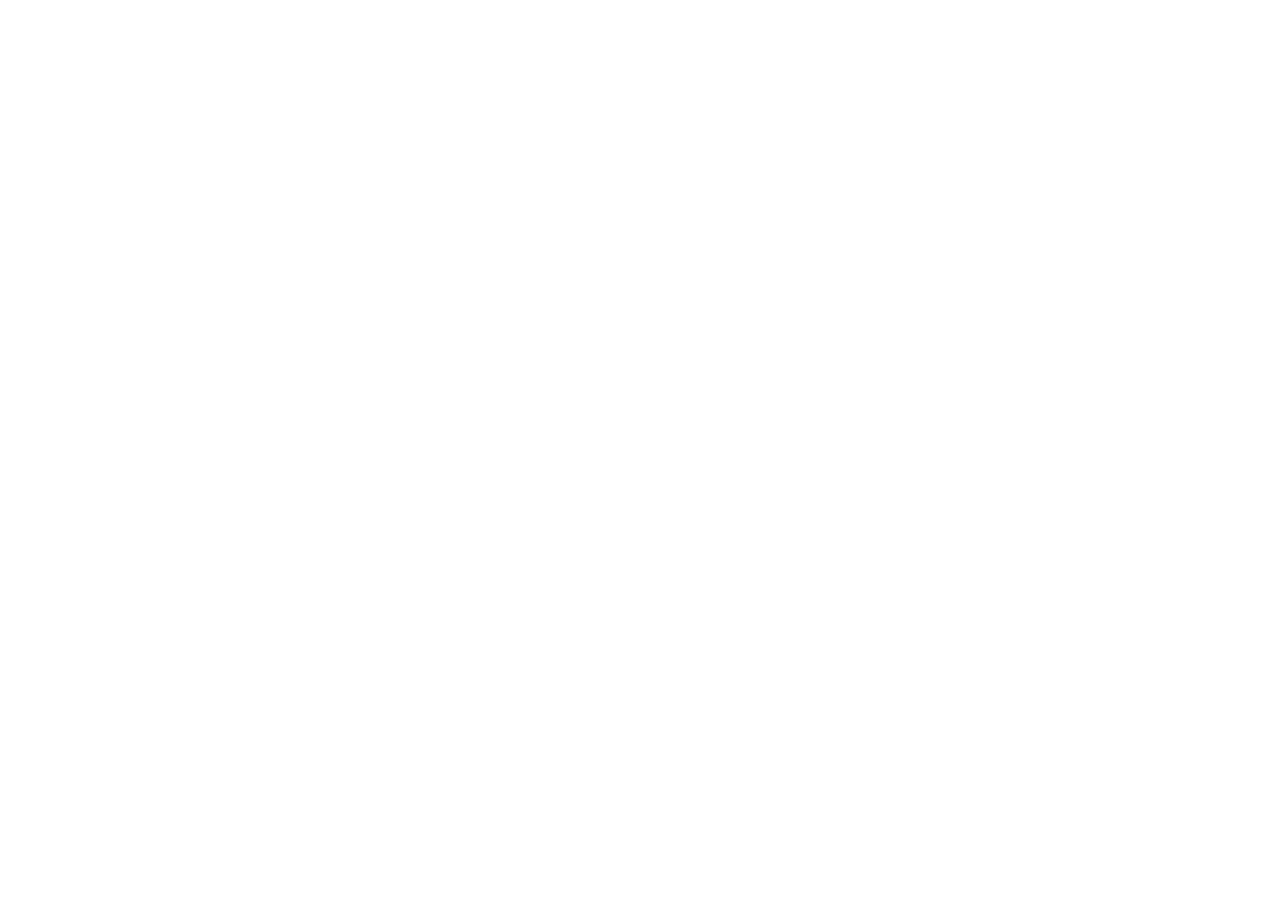
==== index.html @ ff85bb8d "First Commit" ====
<!DOCTYPE html>
<html lang="en">
<head>
    <meta charset="UTF-8">
    <meta name="viewport" content="width=device-width, initial-scale=1.0">
    <title>My Portfolio Website</title>
</head>
<body>
    
</body>
</html>
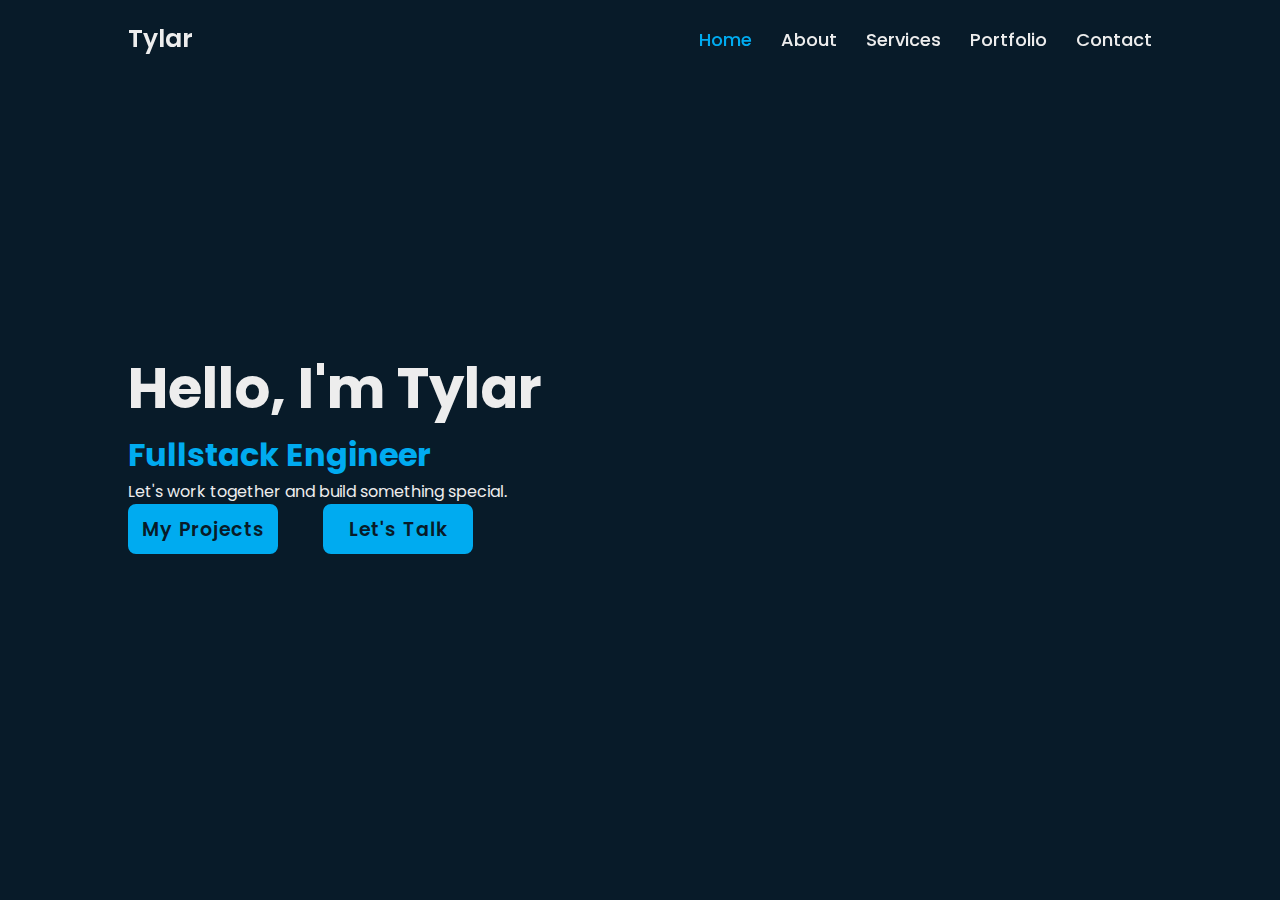
==== commit 9acf4d44: "info/nav/btn added" ====
--- a/index.html
+++ b/index.html
@@ -4,8 +4,41 @@
     <meta charset="UTF-8">
     <meta name="viewport" content="width=device-width, initial-scale=1.0">
     <title>My Portfolio Website</title>
+    <link rel="stylesheet" href="style.css">
 </head>
+
 <body>
-    
+    <header class="header">
+        <a href="#" class="logo">Tylar</a>
+
+        <nav class="navbar">
+            <a href="#" class="active">Home</a>
+            <a href="#">About</a>
+            <a href="#">Services</a>
+            <a href="#">Portfolio</a>
+            <a href="#">Contact</a>
+        </nav>
+    </header>
+
+    <section class="home">
+        <div class="home-content">
+            <h1>Hello, I'm Tylar</h1>
+            <h3>Fullstack Engineer</h3>
+            <p>Let's work together and build something special.</p>
+            <div class="btn-box">
+                <a href="#">My Projects</a> 
+                <a href="#">Let's Talk</a>
+            </div>
+        </div>
+    </section>
+
+
+
+
+
+
+
+
 </body>
+
 </html>--- a/style.css
+++ b/style.css
@@ -0,0 +1,96 @@
+@import url('https://fonts.googleapis.com/css2?family=Nunito+Sans:ital,opsz,wght@0,6..12,200..1000;1,6..12,200..1000&family=Poppins:ital,wght@0,100;0,200;0,300;0,400;0,500;0,600;0,700;0,800;0,900;1,100;1,200;1,300;1,400;1,500;1,600;1,700;1,800;1,900&family=Source+Code+Pro:ital,wght@0,200..900;1,200..900&display=swap');
+
+* {
+    margin: 0;
+    padding: 0%;
+    box-sizing: border-box;
+    font-family: 'Poppins', sans-serif;
+}
+
+body {
+    background-color: #081b29;
+    color: #ededed;
+}
+
+.header {
+    position: fixed;
+    top: 0;
+    left: 0;
+    width: 100%;
+    padding: 20px 10%;
+    background: transparent;
+    display: flex;
+    justify-content: space-between;
+    align-items: center;
+    z-index: 100;
+}
+
+.logo {
+    font-size: 25px;
+    color: #ededed;
+    text-decoration: none;
+    font-weight: 600;
+}
+
+.navbar a {
+    font-size: 18px;
+    color: #ededed;
+    text-decoration: none;
+    font-weight: 500;
+    margin-left: 25px;
+    transition: .3s;
+}
+
+.navbar a:hover,
+.navbar a.active {
+    color: #00abf0;
+}
+
+.home {
+    height: 100vh;
+    display: flex;
+    align-items: center;
+    padding: 0 10%;
+}
+
+.home-content {
+    max-width: 600px;
+}
+
+.home-content h1 {
+    font-size: 56px;
+    font-weight: 700;
+}
+
+.home-content h3 {
+    font-size: 32px;
+    font-weight: 700;
+    color: #00abf0; 
+}
+
+.home-content p {
+    font-size: 16px;
+}
+
+.home-content .btn-box {
+    display: flex;
+    justify-content: space-between;
+    width: 345px;
+    height: 50px;
+} 
+
+.btn-box a {
+    display: inline-flex;
+    justify-content: center;
+    align-items: center;
+    width: 150px;
+    height: 100%;
+    background: #00abf0;
+    border: 2px solid #00abf0;
+    border-radius: 8px;
+    font-size: 19px;
+    color: #081b29;
+    text-decoration: none;
+    font-weight: 600;
+    letter-spacing: 1px;
+}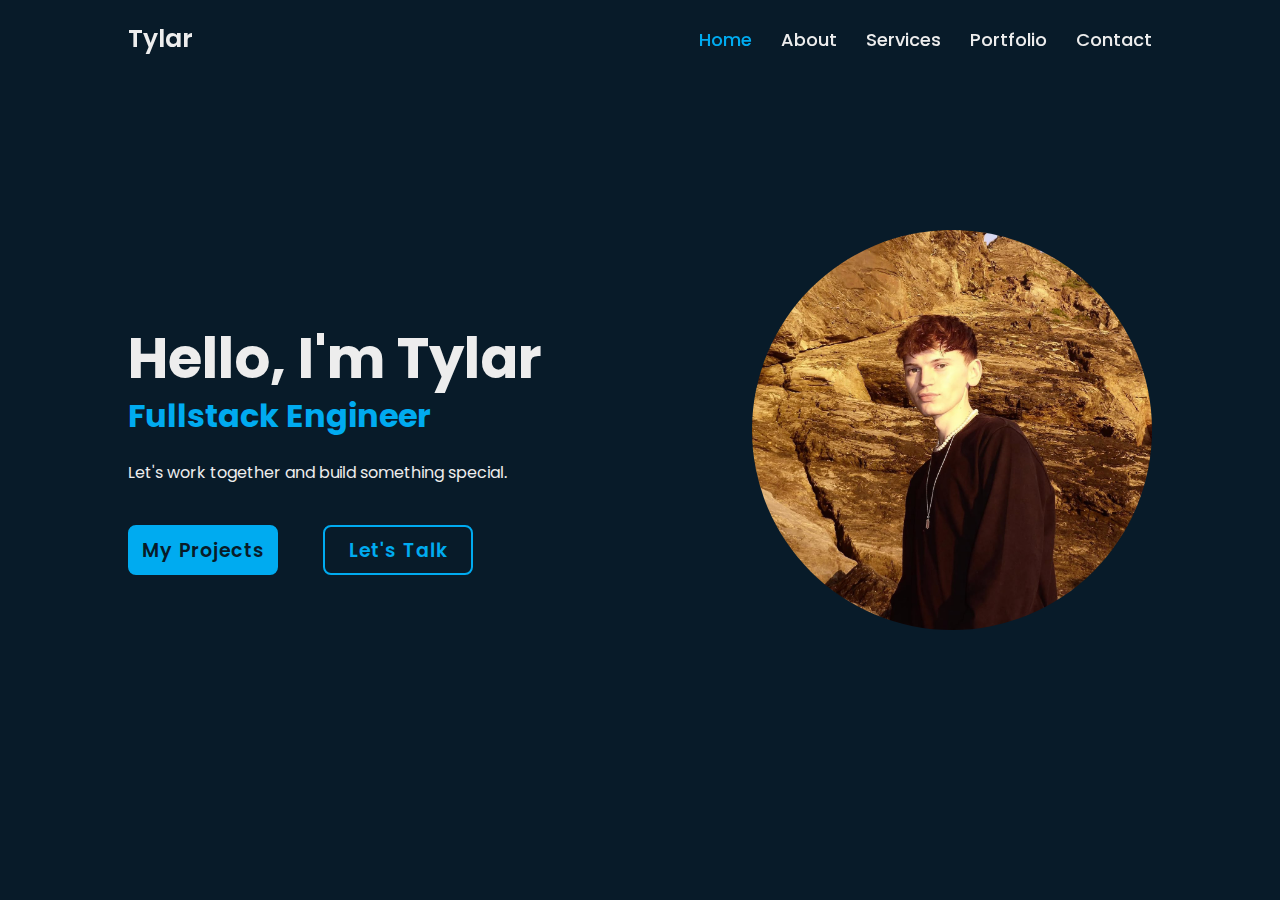
==== commit eeb6bf7b: "picture added" ====
--- a/index.html
+++ b/index.html
@@ -5,6 +5,9 @@
     <meta name="viewport" content="width=device-width, initial-scale=1.0">
     <title>My Portfolio Website</title>
     <link rel="stylesheet" href="style.css">
+    <script defer src="app.js"></script>
+    <link href='https://unpkg.com/boxicons@2.1.4/css/boxicons.min.css'
+    rel="stylesheet">
 </head>
 
 <body>
@@ -30,7 +33,17 @@
                 <a href="#">Let's Talk</a>
             </div>
         </div>
+
+        <div class="home-sci">
+            <a href="#"></a>
+            <a href="#"></a>
+            <a href="#"></a>
+        </div>
     </section>
+
+    <aside id="pic">
+        <img src="./images/profile.jpeg" alt="Picture of Tylar">
+    </aside>
 
 
 
--- a/style.css
+++ b/style.css
@@ -60,6 +60,7 @@
 .home-content h1 {
     font-size: 56px;
     font-weight: 700;
+    line-height: 1.2;
 }
 
 .home-content h3 {
@@ -70,6 +71,7 @@
 
 .home-content p {
     font-size: 16px;
+    margin: 20px 0 40px;
 }
 
 .home-content .btn-box {
@@ -80,6 +82,7 @@
 } 
 
 .btn-box a {
+    position: relative;
     display: inline-flex;
     justify-content: center;
     align-items: center;
@@ -93,4 +96,49 @@
     text-decoration: none;
     font-weight: 600;
     letter-spacing: 1px;
+    z-index: 1;
+    overflow: hidden;
+    transition: .5s;
+}
+
+.btn-box a:hover {
+    color: #00abf0;
+}
+
+.btn-box a:nth-child(2) {
+    background: transparent;
+    color: #00abf0;
+}
+
+.btn-box a:nth-child(2):hover {
+    color: #081b29;
+}
+
+.btn-box a:nth-child(2)::before {
+    background: #00abf0;
+}
+
+.btn-box a::before {
+    content: '';
+    position: absolute;
+    top: 0;
+    left: 0;
+    width: 0;
+    height: 100%;
+    background: #081b29;
+    z-index: -1;
+    transition: .5s;
+}
+
+.btn-box a:hover::before {
+    width: 100%;
+}
+
+img {
+    position: absolute;
+    right: 10%;
+    bottom: 30%;
+    width: 400px;
+    height: 400px;
+    border-radius: 50%;
 }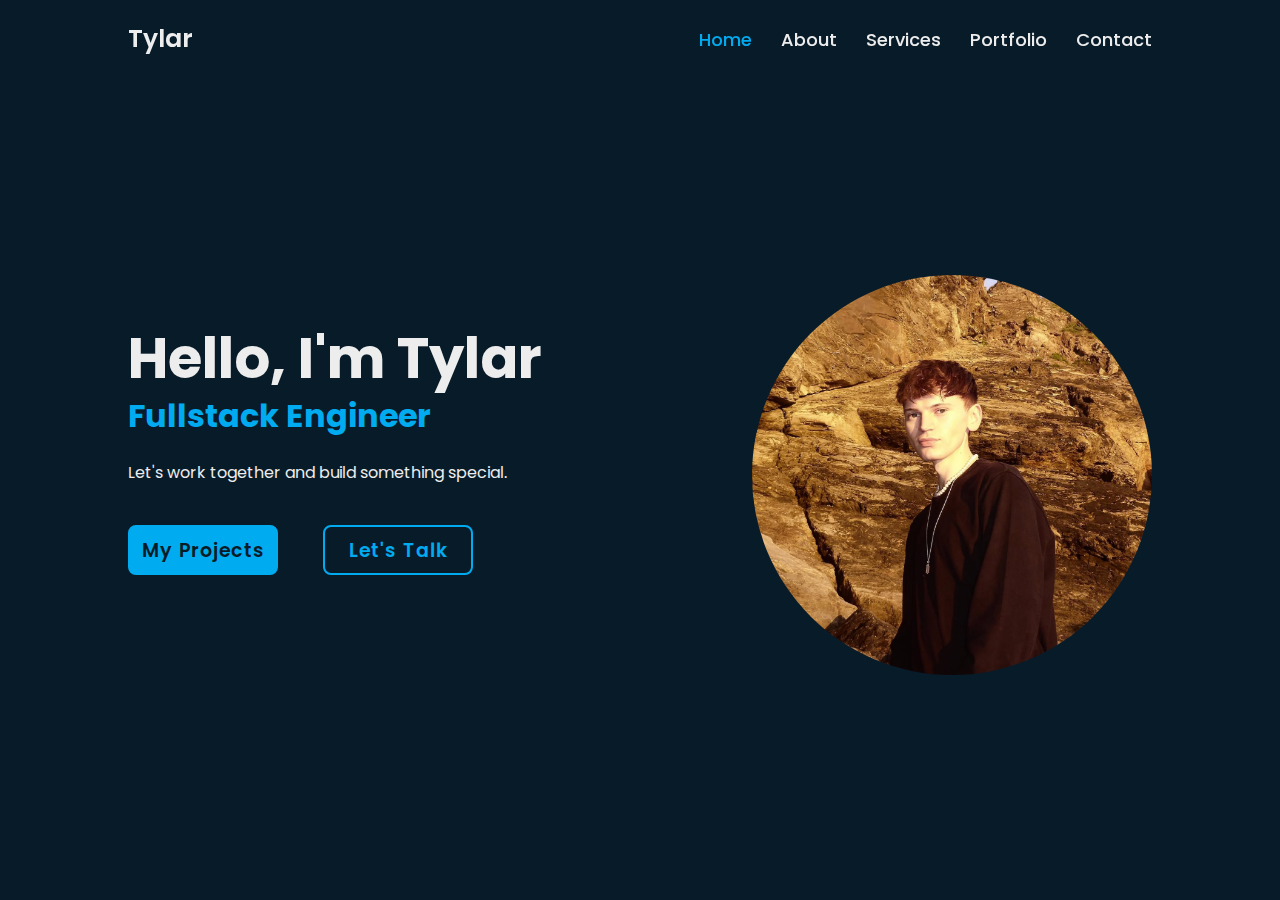
==== commit 015842e6: "img hover added" ====
--- a/index.html
+++ b/index.html
@@ -12,14 +12,14 @@
 
 <body>
     <header class="header">
-        <a href="#" class="logo">Tylar</a>
+        <a href="./index.html" class="logo">Tylar</a>
 
         <nav class="navbar">
             <a href="#" class="active">Home</a>
             <a href="#">About</a>
             <a href="#">Services</a>
             <a href="#">Portfolio</a>
-            <a href="#">Contact</a>
+            <a href="./contact.html">Contact</a>
         </nav>
     </header>
 
--- a/style.css
+++ b/style.css
@@ -137,8 +137,20 @@
 img {
     position: absolute;
     right: 10%;
-    bottom: 30%;
+    bottom: 25%;
     width: 400px;
     height: 400px;
     border-radius: 50%;
+}
+
+img:hover {
+    position: absolute;
+    right: 10%;
+    bottom: 25%;
+    width: 400px;
+    height: 400px;
+    border-radius: 50%;
+    opacity: 0.2;
+    transition: 3s;
+
 }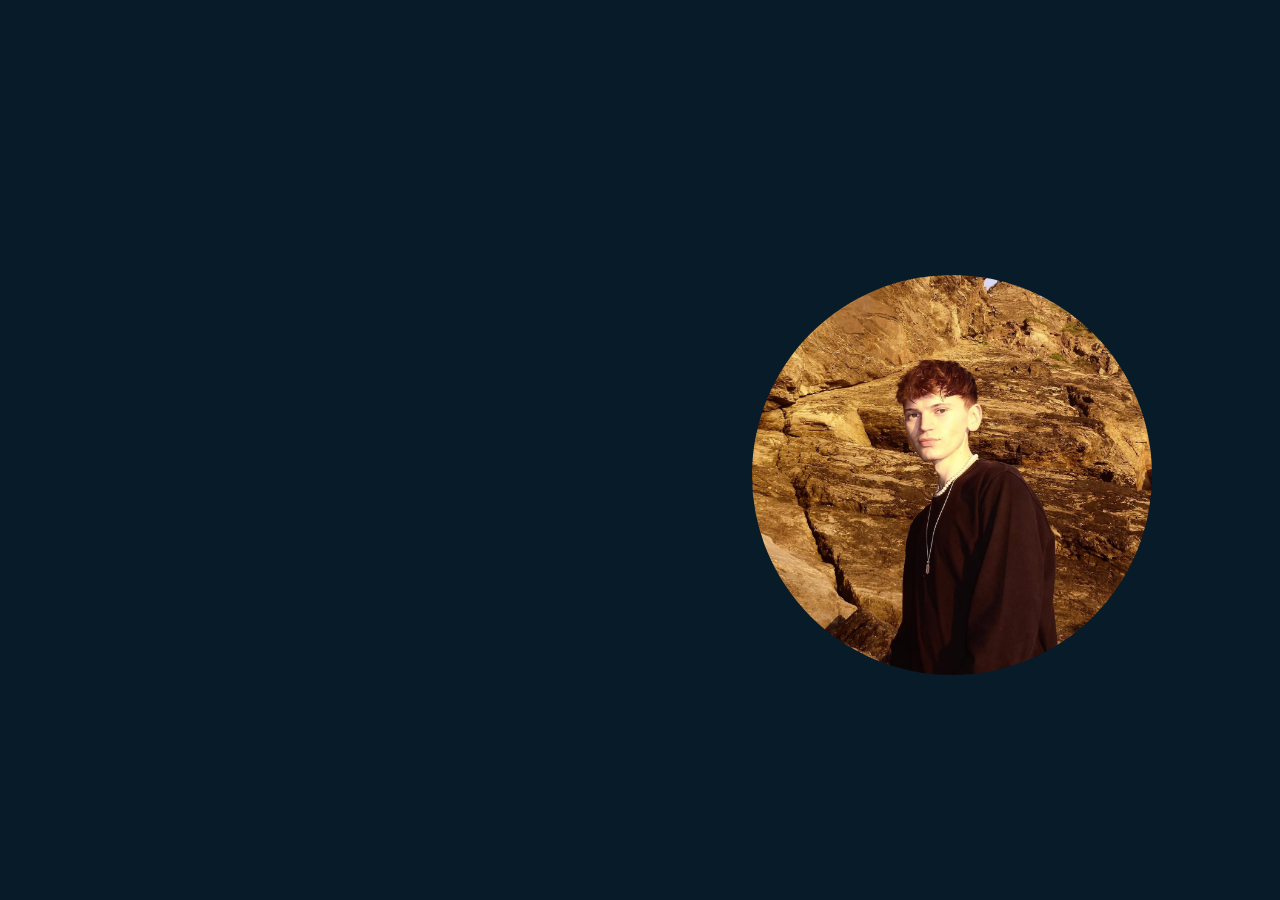
==== commit 3ff573d6: "css done and js added to home" ====
--- a/index.html
+++ b/index.html
@@ -41,8 +41,8 @@
         </div>
     </section>
 
-    <aside id="pic">
-        <img src="./images/profile.jpeg" alt="Picture of Tylar">
+    <aside>
+        <img id="image" src="./images/profile.jpeg" alt="Picture of Tylar" class="hidden">
     </aside>
 
 
--- a/style.css
+++ b/style.css
@@ -26,10 +26,23 @@
 }
 
 .logo {
+    position: relative;
     font-size: 25px;
     color: #ededed;
     text-decoration: none;
     font-weight: 600;
+}
+
+.logo::before {
+    content: '';
+    position: absolute;
+    top: 0;
+    right: 0;
+    width: 100%;
+    height: 100%;
+    background: #081b29;
+    animation: showRight 1s ease forwards;
+    animation-delay: .4s;
 }
 
 .navbar a {
@@ -46,6 +59,18 @@
     color: #00abf0;
 }
 
+.navbar a::before {
+    content: '';
+    position: absolute;
+    top: 0;
+    right: 0;
+    width: 100%;
+    height: 100%;
+    background: #081b29;
+    animation: showRight 1s ease forwards;
+    animation-delay: .4s;
+}
+
 .home {
     height: 100vh;
     display: flex;
@@ -63,23 +88,75 @@
     line-height: 1.2;
 }
 
+.home-content h1::before {
+    content: '';
+    position: absolute;
+    top: 0;
+    right: 0;
+    width: 100%;
+    height: 100%;
+    background: #081b29;
+    animation: showRight 1s ease forwards;
+    animation-delay: 1s;
+}
+
 .home-content h3 {
+    position: relative;
     font-size: 32px;
     font-weight: 700;
     color: #00abf0; 
 }
 
+.home-content h3::before {
+    content: '';
+    position: absolute;
+    top: 0;
+    right: 0;
+    width: 100%;
+    height: 100%;
+    background: #081b29;
+    animation: showRight 1s ease forwards;
+    animation-delay: 1.3s;
+}
+
 .home-content p {
+    position: relative;
     font-size: 16px;
     margin: 20px 0 40px;
 }
 
+.home-content p::before {
+    content: '';
+    position: absolute;
+    top: 0;
+    right: 0;
+    width: 100%;
+    height: 100%;
+    background: #081b29;
+    animation: showRight 1s ease forwards;
+    animation-delay: 1.6s;
+}
+
 .home-content .btn-box {
+    position: relative;
     display: flex;
     justify-content: space-between;
     width: 345px;
     height: 50px;
 } 
+
+.home-content .btn-box::before {
+    content: '';
+    position: absolute;
+    top: 0;
+    right: 0;
+    width: 100%;
+    height: 100%;
+    background: #081b29;
+    animation: showRight 1s ease forwards;
+    animation-delay: 1.9s;
+    z-index: 2;
+}
 
 .btn-box a {
     position: relative;
@@ -134,6 +211,18 @@
     width: 100%;
 }
 
+.hidden {
+    opacity: 0;
+    visibility: hidden;
+    transition: opacity 3s ease-in, visibility 0s 2s;
+}
+
+.visible {
+    opacity: 1;
+    visibility: visible;
+    transition: opacity 2s ease-in-out;
+}
+
 img {
     position: absolute;
     right: 10%;
@@ -152,5 +241,25 @@
     border-radius: 50%;
     opacity: 0.2;
     transition: 3s;
-
-}+}
+
+img::after {
+    content: '';
+    position: absolute;
+    top: 0;
+    right: 0;
+    width: 100%;
+    height: 100%;
+    animation: showRight 1s ease forwards;
+    animation-delay: 3s;
+    z-index: 2;
+}
+
+
+
+/* KEYFRAMES ANIMATION */
+@keyframes showRight {
+    100% {
+        width: 0;
+    }
+}
